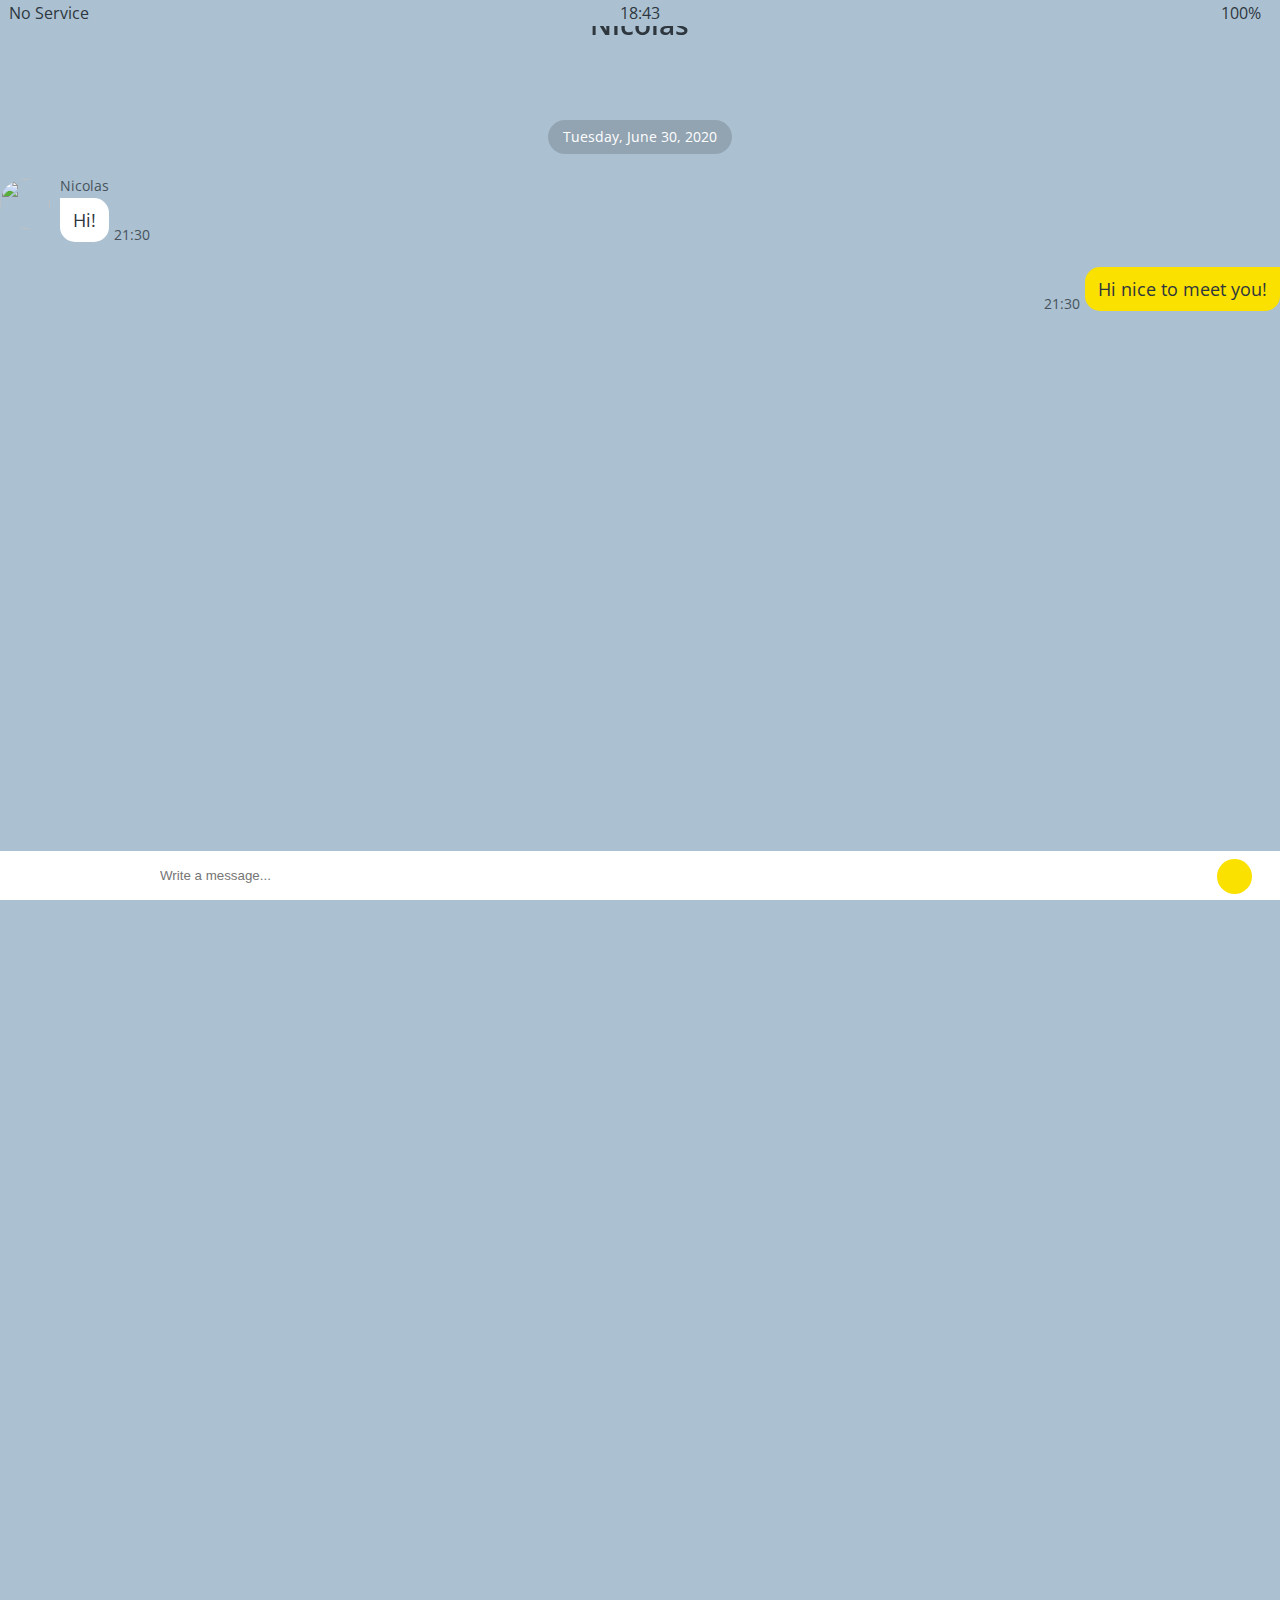
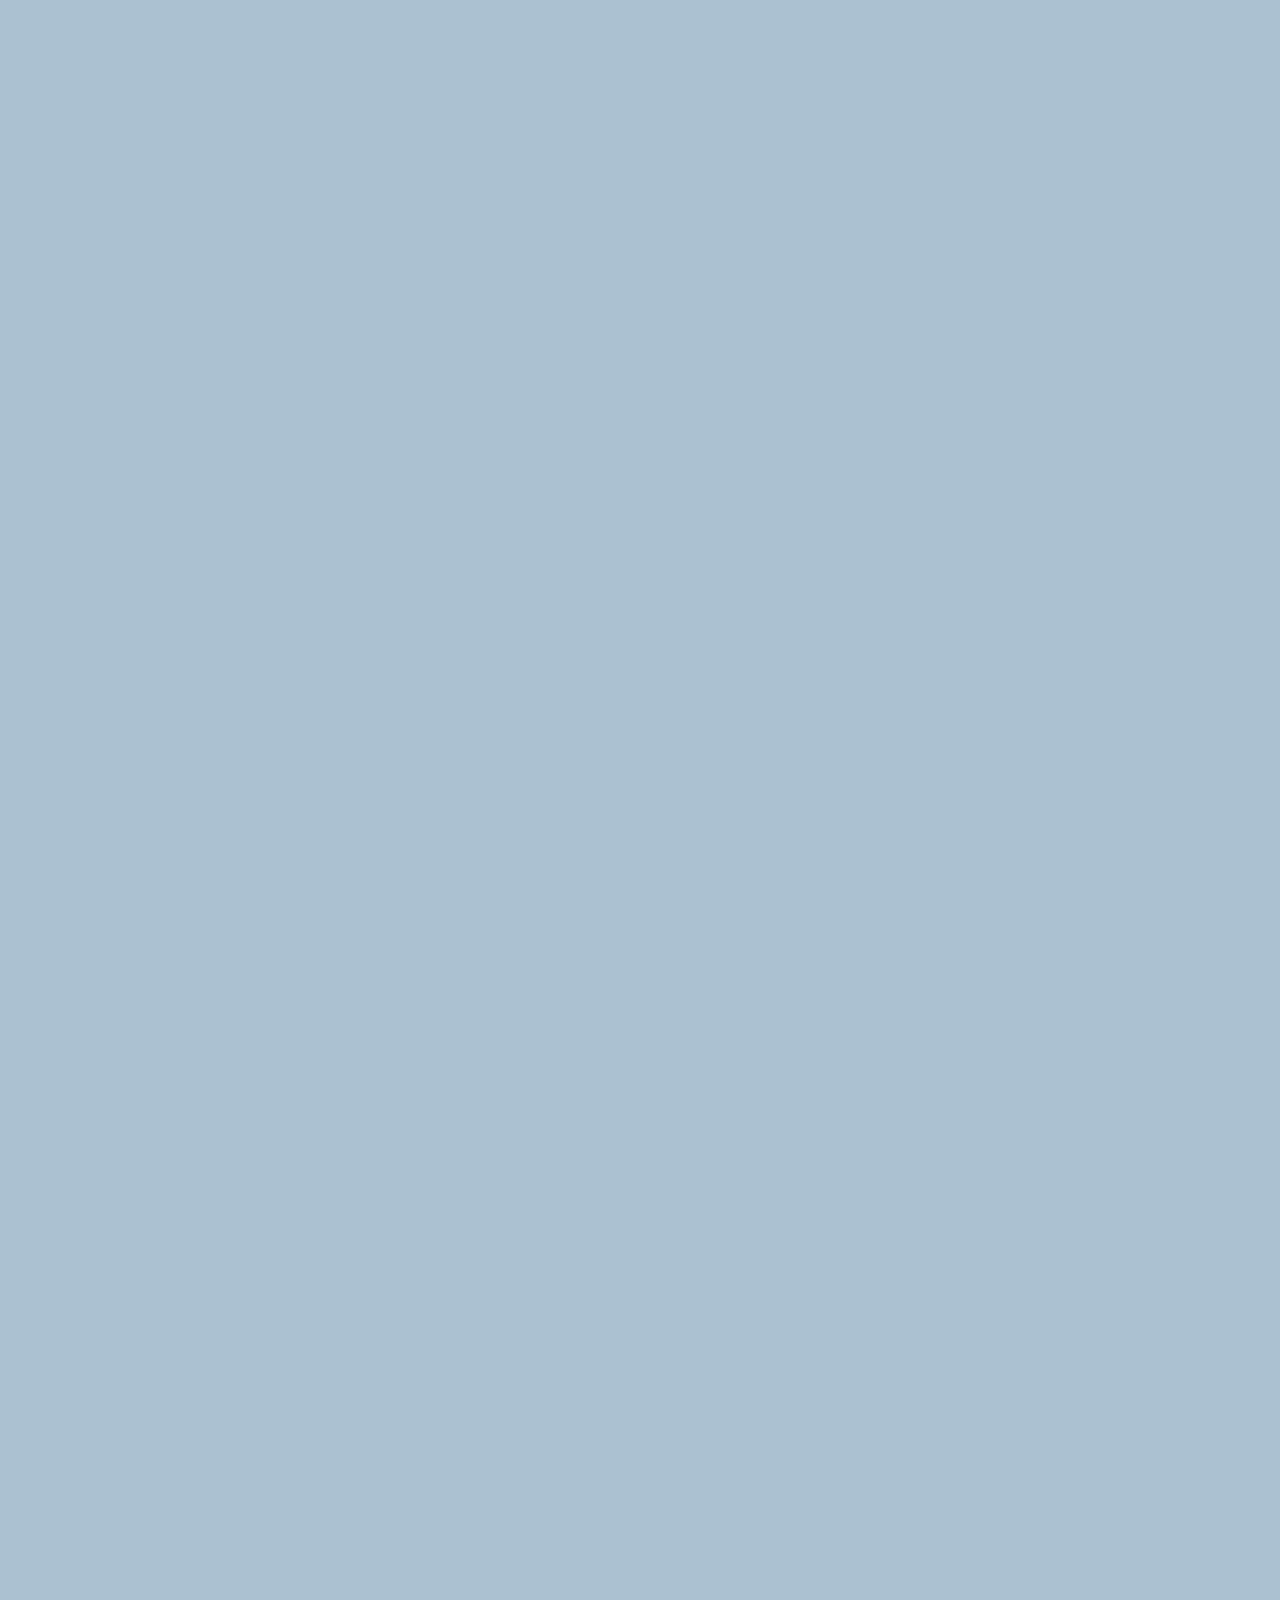
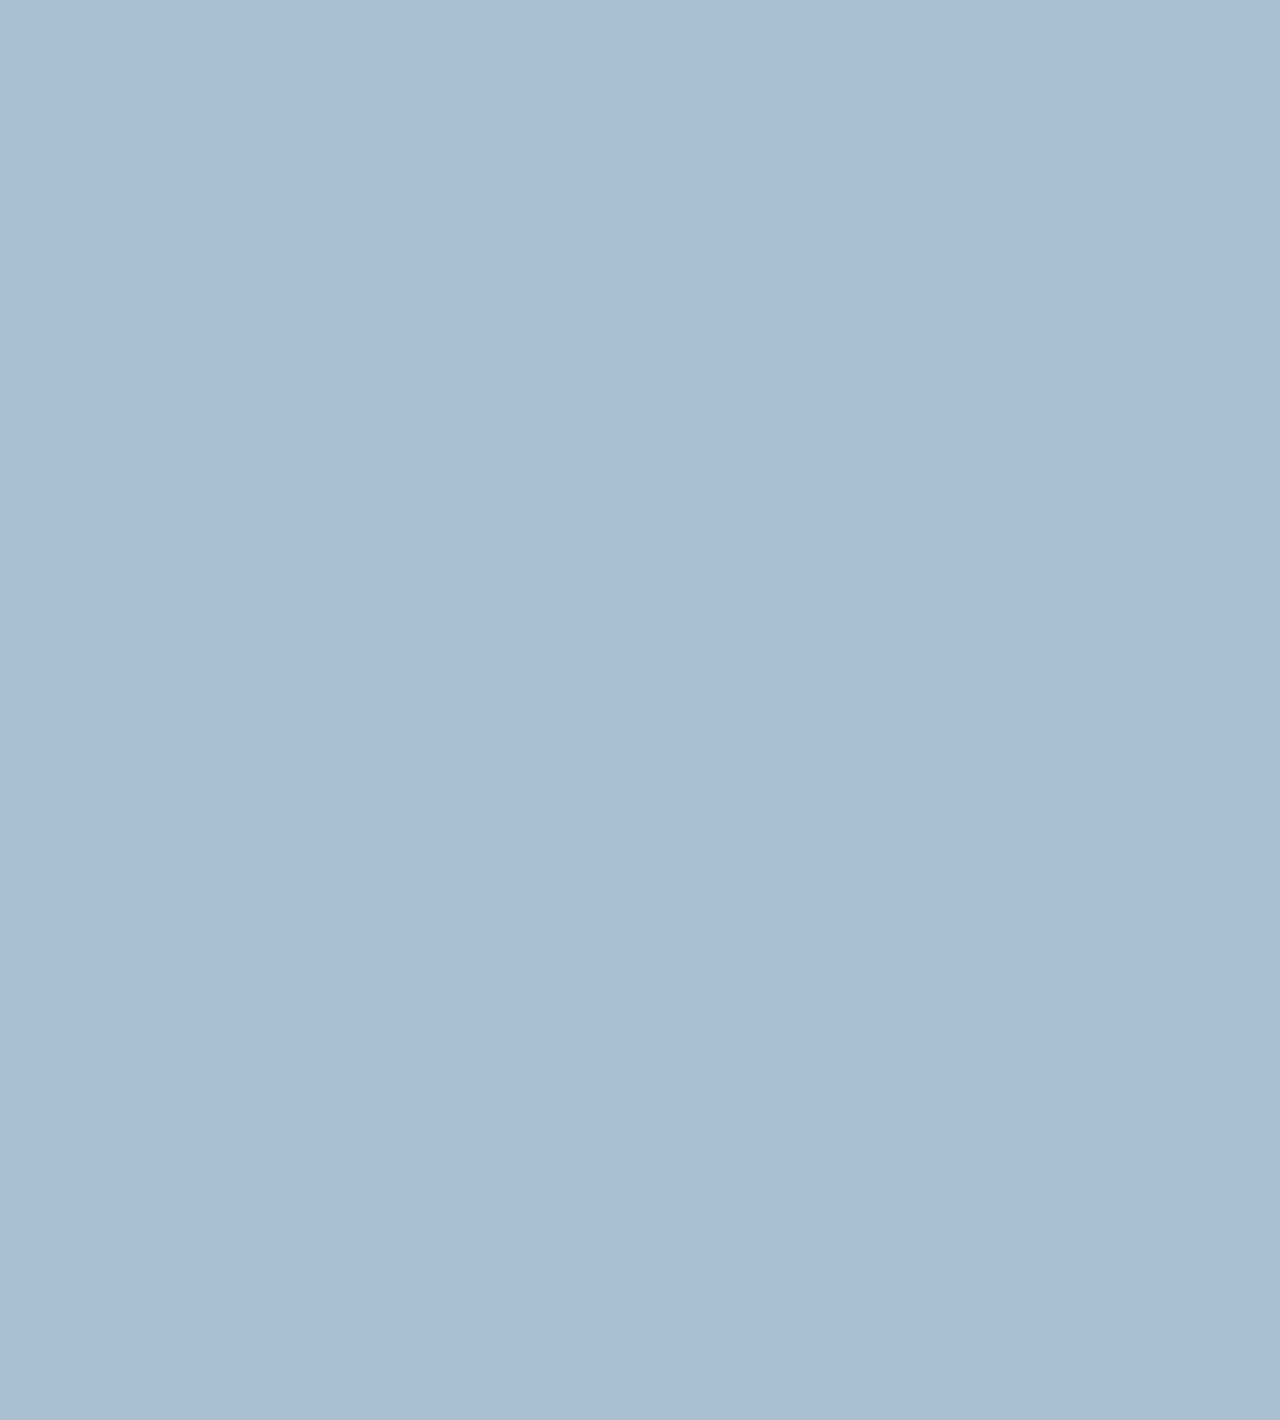
==== chat.html @ 03a10ce3 "updated on Aug 21, 2021" ====
<!DOCTYPE html>
<html lang="en">
  <head>
    <link rel="stylesheet" href="css/styles.css" />
    <meta charset="UTF-8" />
    <meta http-equiv="X-UA-Compatible" content="IE=edge" />
    <meta name="viewport" content="width=device-width, initial-scale=1.0" />
    <title>Chat w/ Nico - KokoaTalk</title>
  </head>
  <body id="chat-screen">
    <div class="status-bar">
      <div class="status-bar__column">
        <span>No Service</span>
        <i class="fas fa-wifi"></i>
      </div>
      <div class="status-bar__column">
        <span>18:43</span>
      </div>
      <div class="status-bar__column">
        <span>100%</span>
        <i class="fas fa-battery-full fa-lg"></i>
        <i class="fas fa-bolt"></i>
      </div>
    </div>

    <header class="alt-header">
      <div class="alt-header__column">
        <a href="chats.html">
          <i class="fas fa-angle-left fa-2x"></i>
        </a>
      </div>
      <div class="alt-header__column">
        <h1 class="alt-header__title">Nicolas</h1>
      </div>
      <div class="alt-header__column">
        <span><i class="fas fa-search fa-lg"></i></span>
        <span><i class="fas fa-bars fa-lg"></i></span>
      </div>
    </header>

    <main class="main-screen main-chat">
      <div class="chat__timestamp">Tuesday, June 30, 2020</div>

      <div class="message-row">
        <img src="https://avatars.githubusercontent.com/u/3612017" />
        <div class="message-row__content">
          <span class="message__author">Nicolas</span>
          <div class="message__info">
            <span class="message__bubble">Hi!</span>
            <span class="message__time">21:30</span>
          </div>
        </div>
      </div>
      <div class="message-row message-row--own">
        <div class="message-row__content">
          <div class="message__info">
            <span class="message__bubble">Hi nice to meet you!</span>
            <span class="message__time">21:30</span>
          </div>
        </div>
      </div>
    </main>

    <form class="reply">
      <div class="reply__column">
        <i class="far fa-plus-square fa-lg"></i>
      </div>
      <div class="reply__column">
        <input type="text" placeholder="Write a message..." />
        <i class="far fa-smile-wink fa-lg"></i>
        <button>
          <i class="fas fa-arrow-up fa-lg"></i>
        </button>
      </div>
    </form>

    <script
      src="https://kit.fontawesome.com/488f9c4f6d.js"
      crossorigin="anonymous"
    ></script>
  </body>
</html>
---- css/styles.css ----
@import url("https://fonts.googleapis.com/css2?family=Open+Sans:wght@400;600&display=swap");
@import "reset.css";
@import "variables.css";

/* Components */
@import "components/status-bar.css";
@import "components/nav-bar.css";
@import "components/screen-header.css";
@import "components/user-component.css";
@import "components/badge.css";
@import "components/icon-row.css";
@import "components/alt-screen-header.css";

/* Screens */
@import "screens/login.css";
@import "screens/friends.css";
@import "screens/find.css";
@import "screens/more.css";
@import "screens/settings.css";
@import "screens/chat.css";

body {
  color: #2e363e;
  font-family: "Open Sans", sans-serif;
}

.main-screen {
  padding: 0px var(--horizontal-space);
}
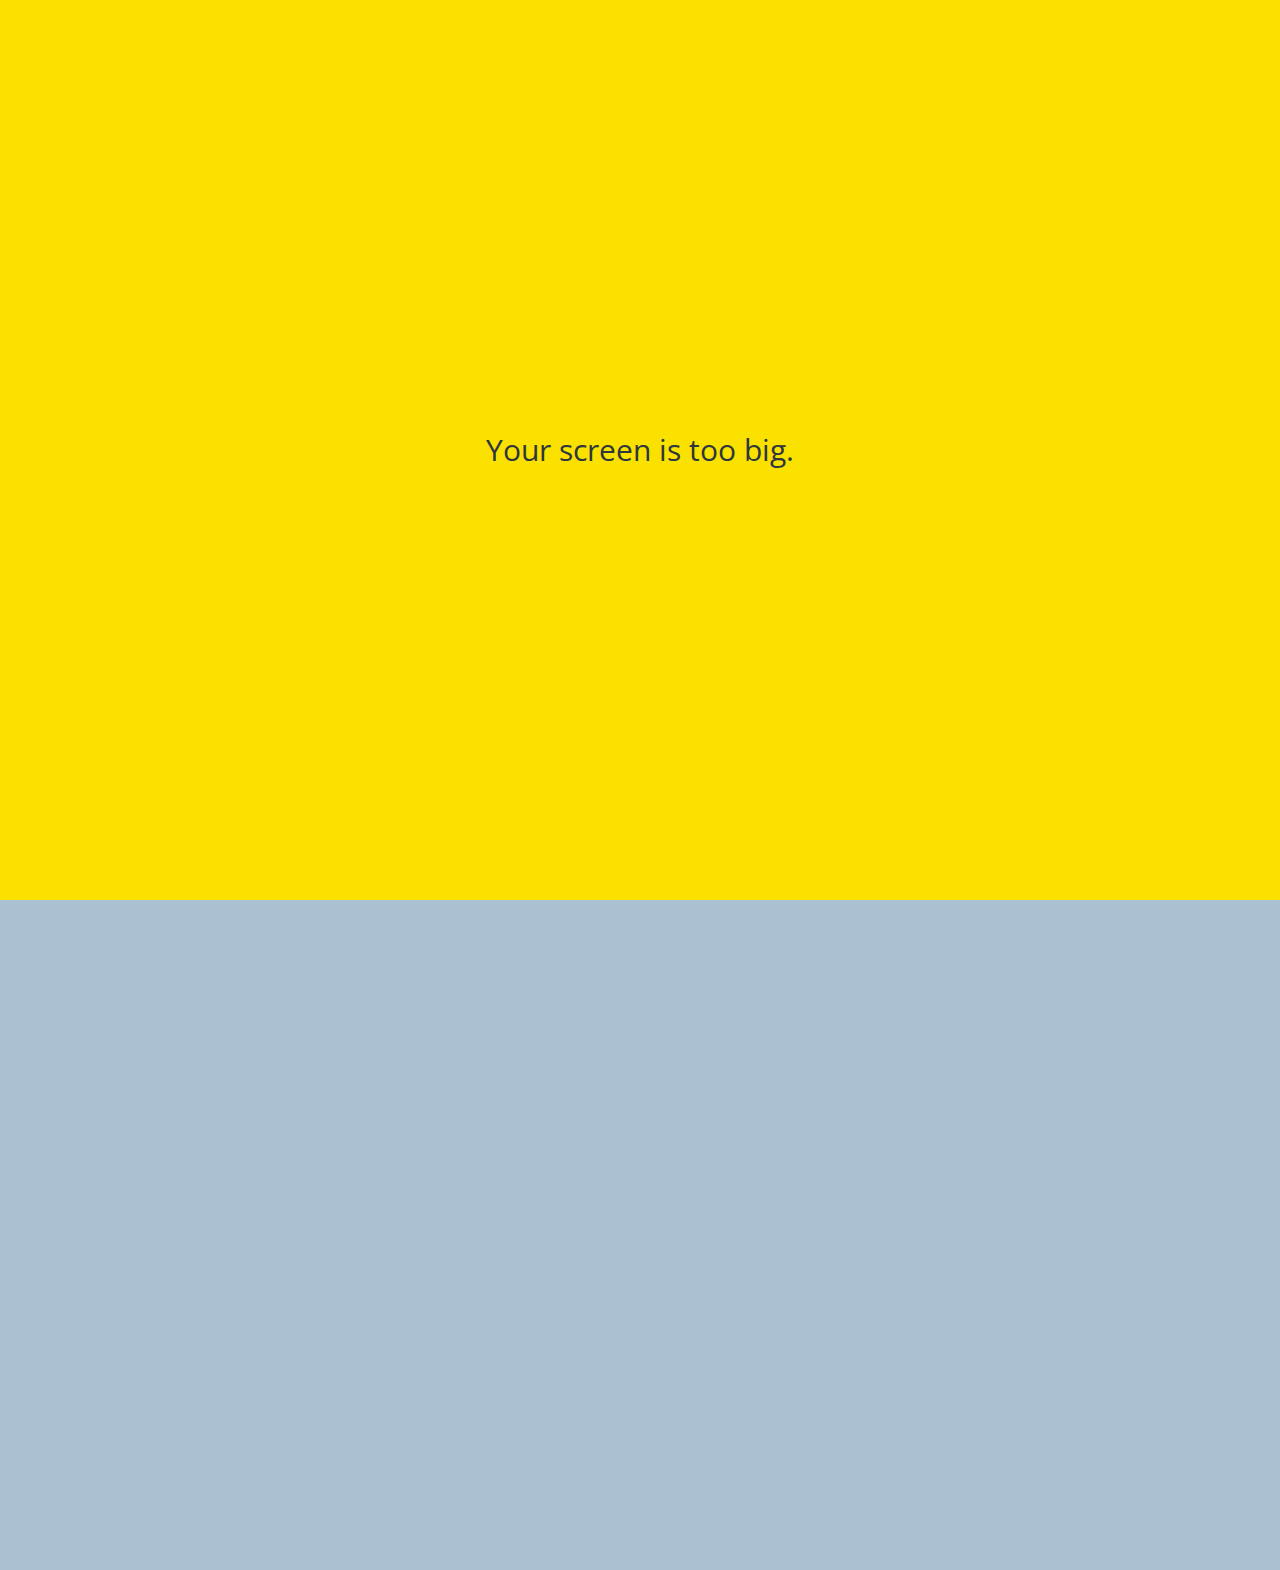
==== commit 87f9bde8: "updated on Aug 22, 2021" ====
--- a/chat.html
+++ b/chat.html
@@ -41,18 +41,18 @@
     <main class="main-screen main-chat">
       <div class="chat__timestamp">Tuesday, June 30, 2020</div>
 
+      <div class="message-row message-row--own">
+        <div class="message-row__content">
+          <div class="message__info">
+            <span class="message__bubble">Hi!</span>
+            <span class="message__time">21:22</span>
+          </div>
+        </div>
+      </div>
       <div class="message-row">
         <img src="https://avatars.githubusercontent.com/u/3612017" />
         <div class="message-row__content">
           <span class="message__author">Nicolas</span>
-          <div class="message__info">
-            <span class="message__bubble">Hi!</span>
-            <span class="message__time">21:30</span>
-          </div>
-        </div>
-      </div>
-      <div class="message-row message-row--own">
-        <div class="message-row__content">
           <div class="message__info">
             <span class="message__bubble">Hi nice to meet you!</span>
             <span class="message__time">21:30</span>
@@ -74,6 +74,10 @@
       </div>
     </form>
 
+    <div id="no-mobile">
+      <span>Your screen is too big.</span>
+    </div>
+
     <script
       src="https://kit.fontawesome.com/488f9c4f6d.js"
       crossorigin="anonymous"
--- a/css/styles.css
+++ b/css/styles.css
@@ -10,6 +10,7 @@
 @import "components/badge.css";
 @import "components/icon-row.css";
 @import "components/alt-screen-header.css";
+@import "components/no-mobile.css";
 
 /* Screens */
 @import "screens/login.css";
@@ -22,8 +23,13 @@
 body {
   color: #2e363e;
   font-family: "Open Sans", sans-serif;
+  margin-bottom: 100px;
 }
 
 .main-screen {
   padding: 0px var(--horizontal-space);
 }
+
+.chats-screen .user-component {
+  margin-bottom: 25px;
+}
